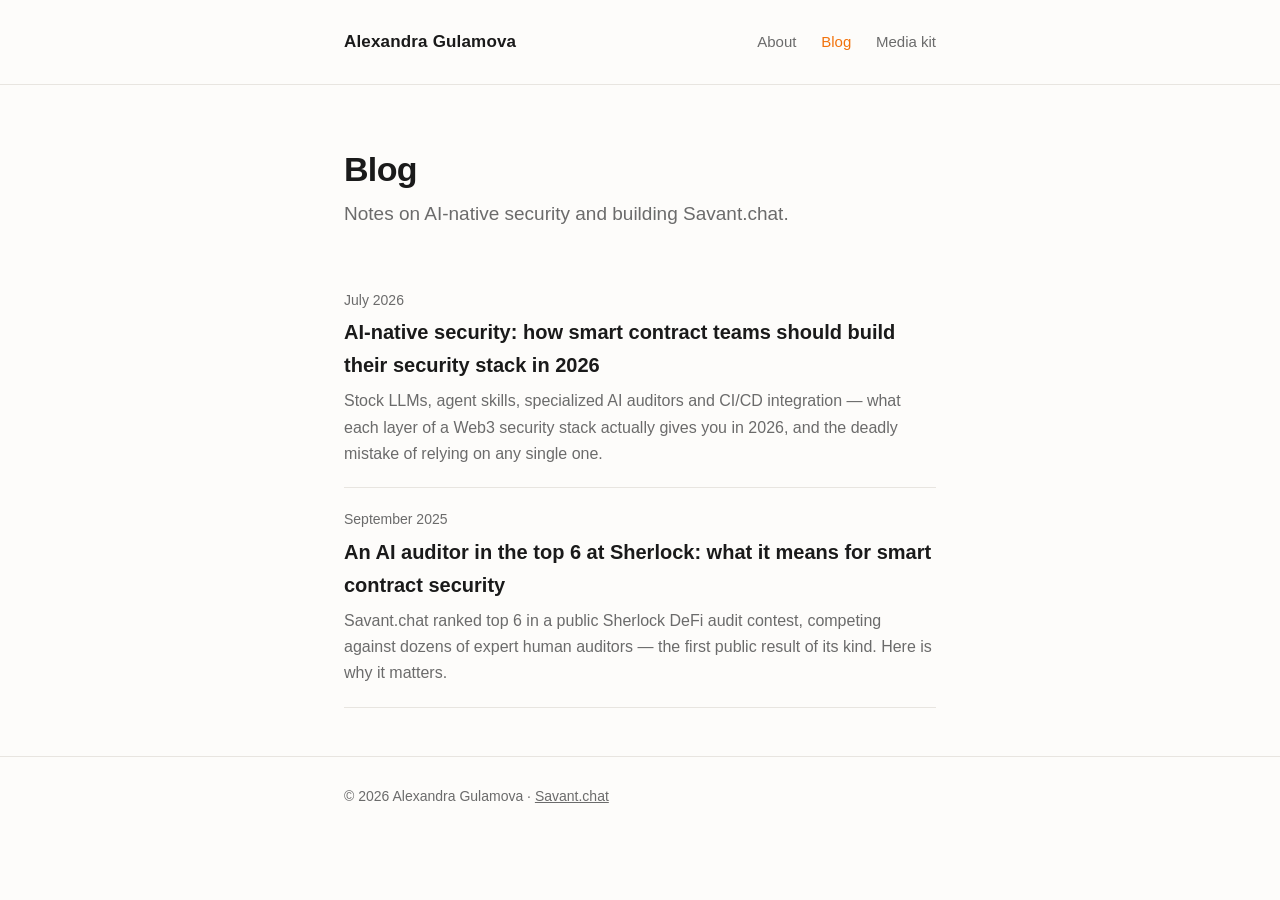
==== blog/index.html @ 01d010b0 "Personal site: pages, blog generator, media kit Co-Authored-By: Claude Fable 5 <noreply@anthropic.co" ====
<!DOCTYPE html>
<html lang="en">
<head>
<meta charset="UTF-8">
<meta name="viewport" content="width=device-width, initial-scale=1.0">
<title>Blog — Alexandra Gulamova</title>
<meta name="description" content="Notes by Alexandra Gulamova, co-founder of Savant.chat, on AI-native security, smart contract auditing and building in Web3.">
<link rel="canonical" href="https://alexandragulamova.com/blog/">
<link rel="stylesheet" href="../style.css">
</head>
<body>

<header class="site">
  <div class="wrap">
    <a class="logo" href="../index.html">Alexandra Gulamova</a>
    <nav>
      <a href="../index.html">About</a>
      <a href="index.html" aria-current="page">Blog</a>
      <a href="../media-kit.html">Media kit</a>
    </nav>
  </div>
</header>

<main>
  <div class="wrap">
    <h1>Blog</h1>
    <p class="tagline">Notes on AI-native security and building Savant.chat.</p>

    <ul class="post-list">
      <li>
        <span class="date">July 2026</span>
        <a class="title" href="ai-native-security-stack-2026.html">AI-native security: how smart contract teams should build their security stack in 2026</a>
        <p>Stock LLMs, agent skills, specialized AI auditors and CI/CD integration — what each layer of a Web3 security stack actually gives you in 2026, and the deadly mistake of relying on any single one.</p>
      </li>
      <li>
        <span class="date">September 2025</span>
        <a class="title" href="ai-auditor-top-6-sherlock.html">An AI auditor in the top 6 at Sherlock: what it means for smart contract security</a>
        <p>Savant.chat ranked top 6 in a public Sherlock DeFi audit contest, competing against dozens of expert human auditors — the first public result of its kind. Here is why it matters.</p>
      </li>
    </ul>
  </div>
</main>

<footer class="site">
  <div class="wrap">
    © 2026 Alexandra Gulamova · <a href="https://savant.chat">Savant.chat</a>
  </div>
</footer>

</body>
</html>
---- style.css ----
:root {
  --bg: #fdfcfa;
  --text: #1a1a1a;
  --muted: #6b6b6b;
  --accent: #f2720c;
  --rule: #e8e5e0;
  --card: #f5f3ef;
  --max: 640px;
}

@media (prefers-color-scheme: dark) {
  :root {
    --bg: #141414;
    --text: #ececec;
    --muted: #9a9a9a;
    --accent: #ff9d42;
    --rule: #2c2c2c;
    --card: #1d1d1d;
  }
}

* { box-sizing: border-box; }

body {
  margin: 0;
  background: var(--bg);
  color: var(--text);
  font-family: -apple-system, BlinkMacSystemFont, "Segoe UI", Roboto, "Helvetica Neue", Arial, sans-serif;
  font-size: 17px;
  line-height: 1.65;
  -webkit-font-smoothing: antialiased;
}

.wrap {
  max-width: var(--max);
  margin: 0 auto;
  padding: 0 24px;
}

header.site {
  padding: 28px 0;
  border-bottom: 1px solid var(--rule);
}

header.site .wrap {
  display: flex;
  justify-content: space-between;
  align-items: baseline;
}

.logo {
  font-weight: 600;
  letter-spacing: 0.01em;
  text-decoration: none;
  color: var(--text);
}

nav {
  text-align: right;
}

nav a {
  color: var(--muted);
  text-decoration: none;
  margin-left: 20px;
  font-size: 15px;
  white-space: nowrap;
}

@media (max-width: 520px) {
  nav a { margin-left: 12px; }
}

nav a:hover, nav a[aria-current="page"] { color: var(--accent); }

main { padding: 64px 0 48px; }

h1 {
  font-size: 34px;
  line-height: 1.2;
  letter-spacing: -0.02em;
  margin: 0 0 8px;
  font-weight: 700;
}

.tagline {
  font-size: 19px;
  color: var(--muted);
  margin: 0 0 40px;
}

.tagline a { color: var(--accent); text-decoration: none; }
.tagline a:hover { text-decoration: underline; }

h2 {
  font-size: 14px;
  text-transform: uppercase;
  letter-spacing: 0.12em;
  color: var(--muted);
  font-weight: 600;
  margin: 48px 0 16px;
}

p { margin: 0 0 16px; }

a { color: var(--accent); }

ul.facts {
  list-style: none;
  padding: 0;
  margin: 0;
}

ul.facts li {
  padding: 10px 0;
  border-bottom: 1px solid var(--rule);
}

ul.facts li:last-child { border-bottom: none; }

ul.facts strong { font-weight: 600; }

.links {
  display: flex;
  flex-wrap: wrap;
  gap: 12px;
  margin-top: 8px;
}

.links a {
  display: inline-block;
  padding: 8px 16px;
  border: 1px solid var(--rule);
  border-radius: 999px;
  text-decoration: none;
  color: var(--text);
  font-size: 15px;
  transition: border-color 0.15s;
}

.links a:hover { border-color: var(--accent); color: var(--accent); }

/* Hero */
.hero {
  display: flex;
  gap: 36px;
  align-items: flex-start;
}

.hero-text { flex: 1; }

.hero img {
  width: 190px;
  height: 238px;
  object-fit: cover;
  border-radius: 16px;
  flex-shrink: 0;
}

@media (max-width: 560px) {
  .hero { flex-direction: column-reverse; gap: 20px; }
  .hero img { width: 132px; height: 165px; }
}

/* Media kit */
.kit-photos {
  display: grid;
  grid-template-columns: 1fr 1fr;
  gap: 16px;
  margin: 0 0 8px;
}

.kit-photos figure { margin: 0; }

.kit-photos img {
  width: 100%;
  border-radius: 12px;
  display: block;
}

.kit-photos figcaption {
  font-size: 14px;
  color: var(--muted);
  margin-top: 8px;
}

.kit-photos figcaption a { color: var(--accent); }

/* Hero CTA */
.cta {
  display: flex;
  flex-wrap: wrap;
  gap: 12px;
  margin: 0 0 8px;
}

.cta a {
  display: inline-block;
  padding: 10px 20px;
  border-radius: 999px;
  text-decoration: none;
  font-size: 15px;
  font-weight: 600;
}

.cta a.primary {
  background: var(--accent);
  color: #fff;
}

@media (prefers-color-scheme: dark) {
  .cta a.primary { color: #1c1208; }
}

.cta a.primary:hover { opacity: 0.9; }

.cta a.secondary {
  border: 1px solid var(--rule);
  color: var(--text);
}

.cta a.secondary:hover { border-color: var(--accent); color: var(--accent); }

/* Social icons */
.social {
  display: flex;
  gap: 18px;
  margin-top: 22px;
  align-items: center;
}

.social a {
  color: var(--muted);
  transition: color 0.15s;
}

.social a:hover { color: var(--accent); }

.social svg {
  width: 22px;
  height: 22px;
  display: block;
  fill: currentColor;
}

/* Metric cards */
.metrics {
  display: grid;
  grid-template-columns: 1fr 1fr;
  gap: 12px;
  margin: 0 0 16px;
}

.metric {
  background: var(--card);
  border: 1px solid var(--rule);
  border-radius: 12px;
  padding: 18px 18px 16px;
}

.metric .num {
  display: block;
  font-size: 26px;
  font-weight: 700;
  letter-spacing: -0.02em;
  margin-bottom: 4px;
}

.metric .desc {
  font-size: 14.5px;
  color: var(--muted);
  line-height: 1.45;
}

.trusted {
  font-size: 15px;
  color: var(--muted);
}

.trusted strong { color: var(--text); font-weight: 600; }

/* Career timeline */
ul.timeline {
  list-style: none;
  padding: 0;
  margin: 0;
}

ul.timeline li {
  padding: 14px 0;
  border-bottom: 1px solid var(--rule);
}

ul.timeline li:last-child { border-bottom: none; }

ul.timeline .period {
  display: block;
  font-size: 13.5px;
  text-transform: uppercase;
  letter-spacing: 0.08em;
  color: var(--muted);
  margin-bottom: 2px;
}

ul.timeline .role {
  font-weight: 650;
}

ul.timeline p {
  margin: 4px 0 0;
  font-size: 15.5px;
  color: var(--muted);
}

/* Press list */
ul.press {
  list-style: none;
  padding: 0;
  margin: 0;
}

ul.press li {
  padding: 12px 0;
  border-bottom: 1px solid var(--rule);
}

ul.press li:last-child { border-bottom: none; }

ul.press .src {
  display: block;
  font-size: 13.5px;
  text-transform: uppercase;
  letter-spacing: 0.08em;
  color: var(--muted);
  margin-bottom: 2px;
}

ul.press a {
  text-decoration: none;
  color: var(--text);
  font-weight: 550;
}

ul.press a:hover { color: var(--accent); }

/* FAQ */
.faq dt {
  font-weight: 650;
  margin: 20px 0 6px;
}

.faq dd {
  margin: 0 0 4px;
  color: var(--muted);
}

.faq dd a { color: var(--accent); }

@media (max-width: 520px) {
  .metrics { grid-template-columns: 1fr; }
}

/* Blog list */
.post-list { list-style: none; padding: 0; margin: 0; }

.post-list li {
  padding: 20px 0;
  border-bottom: 1px solid var(--rule);
}

.post-list .date {
  font-size: 14px;
  color: var(--muted);
  display: block;
  margin-bottom: 4px;
}

.post-list a.title {
  font-size: 20px;
  font-weight: 600;
  text-decoration: none;
  color: var(--text);
}

.post-list a.title:hover { color: var(--accent); }

.post-list p { color: var(--muted); font-size: 16px; margin: 6px 0 0; }

/* Article */
article h1 { font-size: 30px; margin-bottom: 4px; }

article .meta {
  color: var(--muted);
  font-size: 15px;
  margin-bottom: 36px;
}

article h2 {
  font-size: 21px;
  text-transform: none;
  letter-spacing: -0.01em;
  color: var(--text);
  font-weight: 650;
  margin: 36px 0 12px;
}

article ul { padding-left: 22px; margin: 0 0 16px; }
article li { margin-bottom: 6px; }

blockquote {
  margin: 24px 0;
  padding: 16px 20px;
  background: var(--card);
  border-left: 3px solid var(--accent);
  border-radius: 0 8px 8px 0;
  color: var(--muted);
}

blockquote p:last-child { margin-bottom: 0; }

footer.site {
  border-top: 1px solid var(--rule);
  padding: 28px 0 40px;
  color: var(--muted);
  font-size: 14px;
}

footer.site a { color: var(--muted); }

@media (max-width: 520px) {
  h1 { font-size: 28px; }
  main { padding: 44px 0 32px; }
}
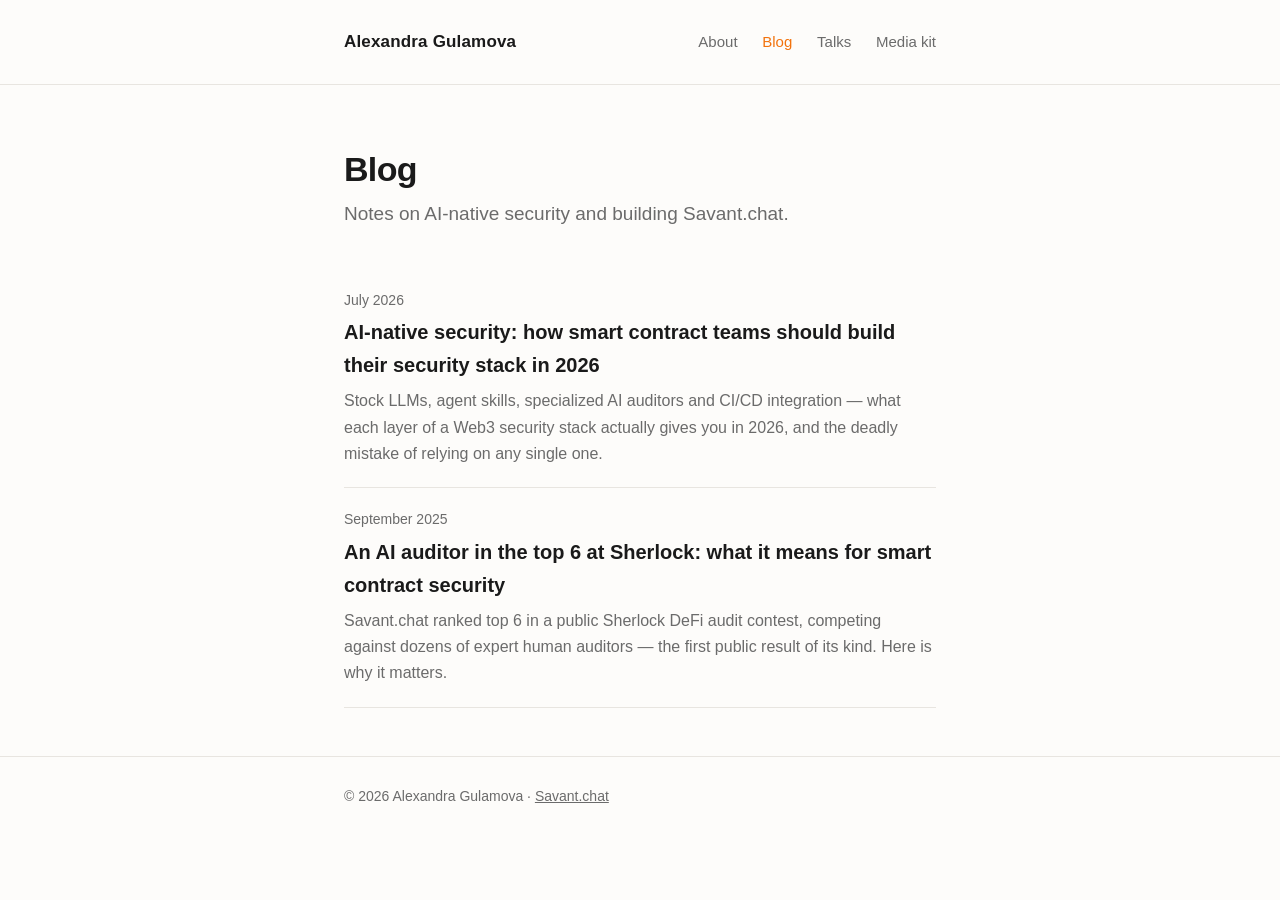
==== commit 289701e7: "Add Talks section with full transcript of Blockchain Community Day 2026 talk Co-Authored-By: Claude " ====
--- a/blog/index.html
+++ b/blog/index.html
@@ -16,6 +16,7 @@
     <nav>
       <a href="../index.html">About</a>
       <a href="index.html" aria-current="page">Blog</a>
+      <a href="../talks/index.html">Talks</a>
       <a href="../media-kit.html">Media kit</a>
     </nav>
   </div>
--- a/style.css
+++ b/style.css
@@ -279,6 +279,15 @@
 
 .trusted strong { color: var(--text); font-weight: 600; }
 
+/* Transcript timestamps */
+.tstamp {
+  color: var(--muted);
+  font-size: 14px;
+  font-weight: 400;
+  font-variant-numeric: tabular-nums;
+  margin-right: 8px;
+}
+
 /* Career timeline */
 ul.timeline {
   list-style: none;
